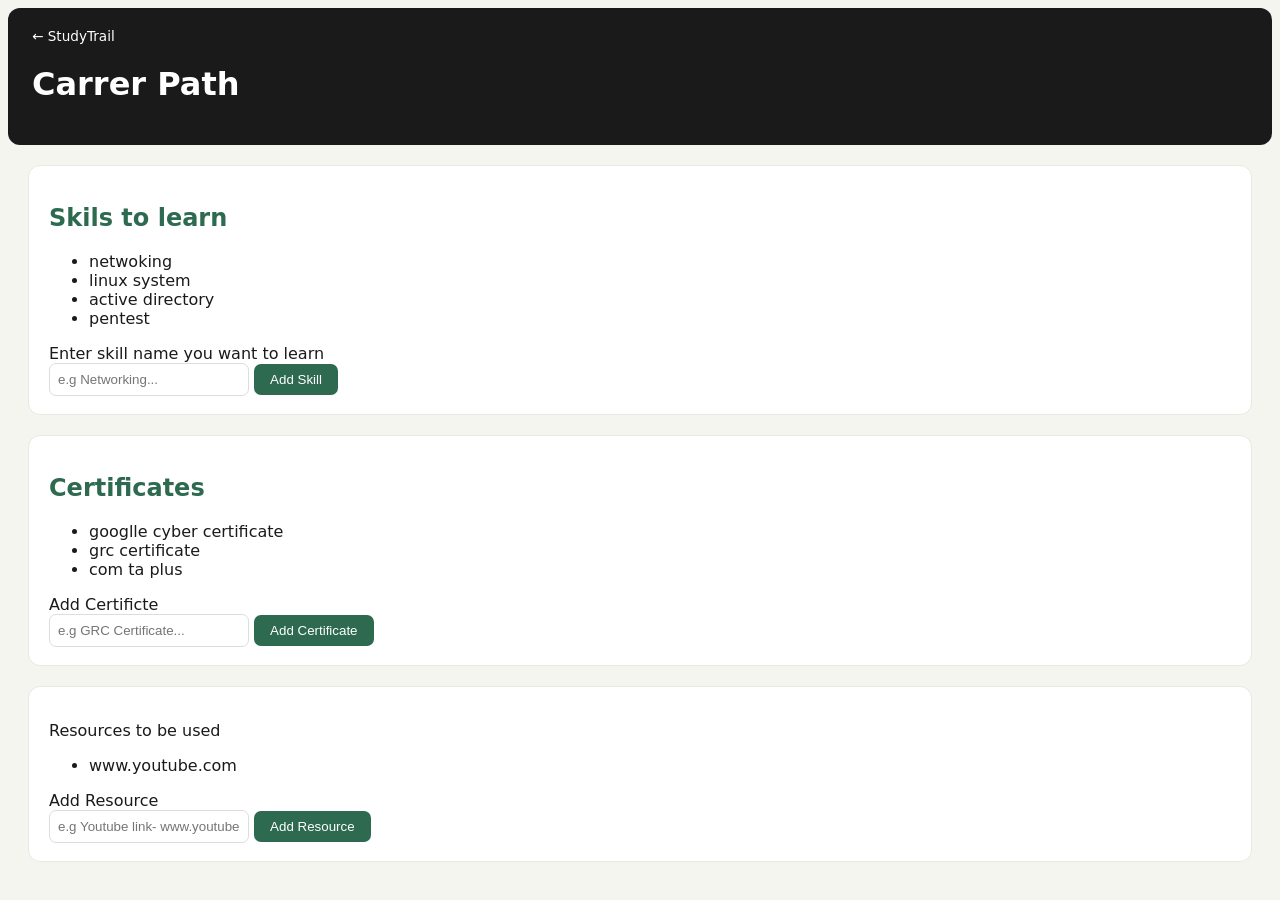
==== career_path.html @ 5224a554 "path set" ====
<html>
<head>
    <title>SudyTrail - Carrer Path</title>
    <style>
        header a{
            color: white;
            text-decoration: none;
            font-size: 0.85rem;

        }
        header{
        background-color : #1a1a1a;
        padding: 20px 24px;
        color : white;
        border-radius: 12px;
        }

        body{
            background-color: #f5f5f0;
            color: #1a1a1a;
            font-family: system-ui, -apple-system, BlinkMacSystemFont, 'Segoe UI', Roboto, Oxygen, Ubuntu, Cantarell, 'Open Sans', 'Helvetica Neue', sans-serif;
        }

        h2{
            color:  #2d6a4f;

        }

        #carrer-skills, #carrer-certs, #carrer-resources{
            padding: 18px 20px;
            margin: 20px;
            border-radius: 12px;
            background: #fff;
            border: 1px solid #e8e8e4;
            transition: box-shadow 0.2s ease;
        }
        #carrer-skills:hover, #carrer-certs:hover, #carrer-resources:hover {
            box-shadow: 0 2px 10px rgba(0,0,0,0.07);
        }

        button{
            background-color: #2d6a4f;
            color: white;
            border: none;
            padding: 8px 16px;
            border-radius: 7px;
            cursor: pointer;
        }

        input{
            padding: 8px;
            border: 1.5px solid #ddd;
            border-radius: 7px;
            width: 200px;
        }
    </style>

</head>
    <body>
        <header>
             <a href="index.html">← StudyTrail</a>
            <h1>Carrer Path</h1>
        </header>
        <div id="carrer-skills">
            <h2>Skils to learn</h2>
            <ul id="skill-list">
                <li>netwoking</li>
                <li>linux system</li>
                <li>active directory</li>
                <li>pentest</li>
            </ul>
            <label for="skill">Enter skill name you want to learn</label><br>
            <input type="text" id="skill" placeholder="e.g Networking...">
            <button type="button" onclick="addSkill()">Add Skill</button>
        </div>
        <div id="carrer-certs">
            <h2>Certificates</h2>
            <ul id="carrer-certificates">
                <li>googlle cyber certificate</li>
                <li>grc certificate</li>
                <li>com ta plus</li>
            </ul>
            <label for="certificate">Add Certificte</label><br>
            <input type="text" name="" id="certificate"  placeholder="e.g GRC Certificate...">
            <button type="button" onclick="addCertificate()">Add Certificate</button>
        </div>
        <div id="carrer-resources">
            <p>Resources to be used</p>
            <ul id="reso">
                <li>www.youtube.com</li>
            </ul>
            <label for="resource">Add Resource</label><br>
            <input type="url" name="" id="resource"  placeholder="e.g Youtube link- www.youtube.com">
            <button type="button" onclick="addResources()">Add Resource</button>

        </div>
        <script>
            function addSkill(){
                let text = document.getElementById("skill").value.trim();
                if (text === ""){
                    alert("Please Enter a Skill");
                    return;
                }

                let skills =JSON.parse(localStorage.getItem("skills")) || [];
                skills.push(text);

                localStorage.setItem("skills", JSON.stringify(skills));

                let item = document.createElement("li");
                item.textContent = text;
                let list = document.getElementById("skill-list");
                list.appendChild(item);
                document.getElementById("skill").value = "";
            }

            function addCertificate(){
                let text = document.getElementById("certificate").value.trim();
                if(text === ""){
                    alert("Enter a Certificate");
                    return;
                }

                let certificates =JSON.parse(localStorage.getItem("certificates")) || [];
                certificates.push(text);

                localStorage.setItem("certificates", JSON.stringify(certificates));

                let item = document.createElement("li");
                item.textContent = text;
                let list = document.getElementById("carrer-certificates");
                list.appendChild(item);
                document.getElementById("certificate").value = "";
            }

            function addResources(){
                let text = document.getElementById("resource").value.trim();
                if(text === ""){
                    alert("Enter a Resource link/URL");
                    return;
                }

                let resource =JSON.parse(localStorage.getItem("resource")) || [];
                resource.push(text);

                localStorage.setItem("resource", JSON.stringify(resource));

                let item = document.createElement("li");
                item.textContent = text;
                let list = document.getElementById("reso");
                list.appendChild(item)
                document.getElementById("resource").value = "";
            }

            window.onload = function(){
                let skills = JSON.parse(localStorage.getItem("skills")) || [];
                skills.forEach(skill => {
                    let list = document.getElementById("skill-list")
                    let item = document.createElement("li")
                    item.textContent = skill;
                    list.appendChild(item)
                })

                let certificates = JSON.parse(localStorage.getItem("certificates")) || [];
                certificates.forEach(certificate =>{
                    let list = document.getElementById("carrer-certificates");
                    let item = document.createElement("li");
                    item.textContent = certificate;
                    list.appendChild(item);
                })

                let resource = JSON.parse(localStorage.getItem("resource")) ||  [];
                resource.forEach(reso => {
                    let list = document.getElementById("reso");
                    let item = document.createElement("li");
                    item.textContent = reso;
                    list.appendChild(item);
                })

            }
        </script>
    </body>
</html>
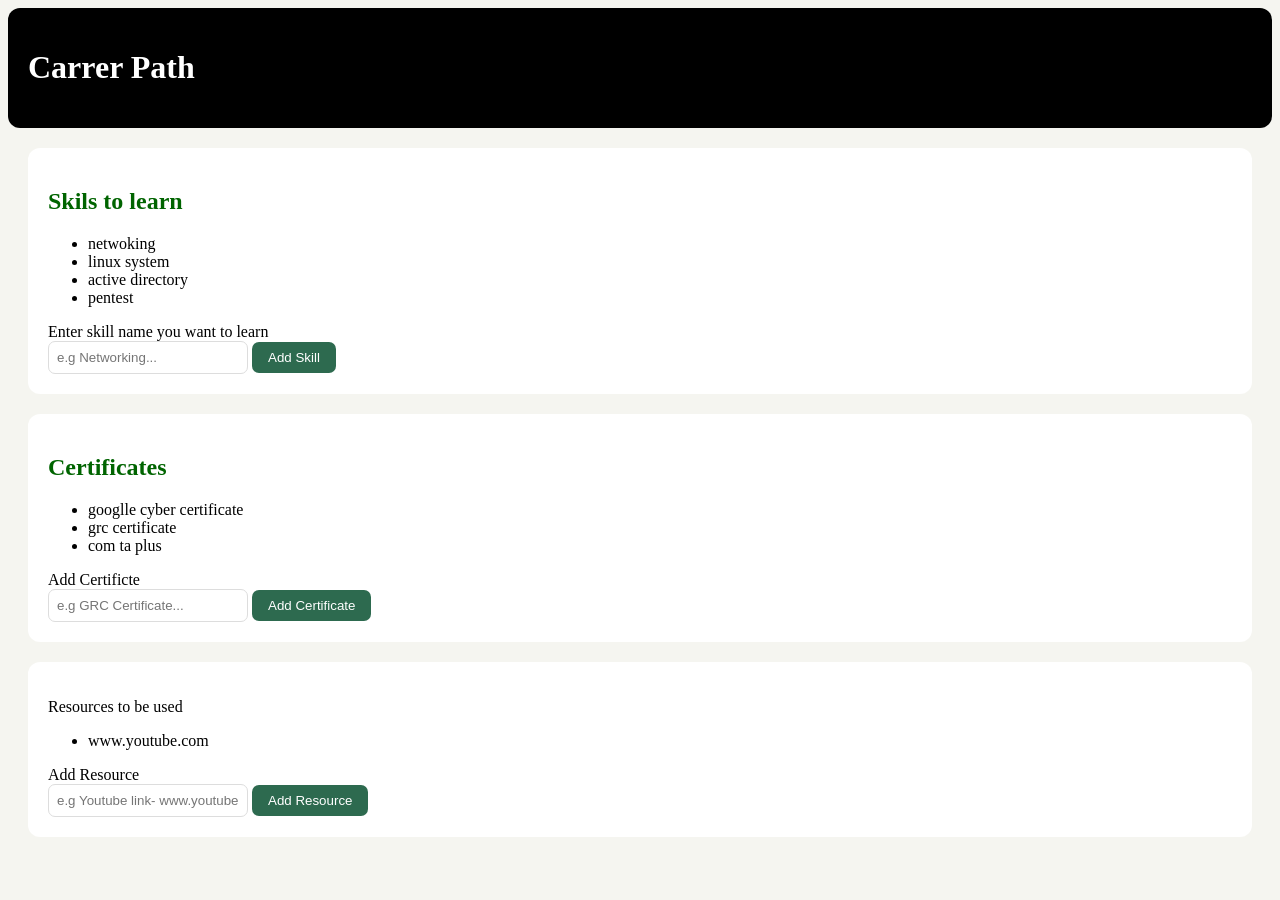
==== commit 10f314bf: "split" ====
--- a/career_path.html
+++ b/career_path.html
@@ -2,40 +2,28 @@
 <head>
     <title>SudyTrail - Carrer Path</title>
     <style>
-        header a{
-            color: white;
-            text-decoration: none;
-            font-size: 0.85rem;
-
-        }
         header{
-        background-color : #1a1a1a;
-        padding: 20px 24px;
+        background-color : black;
         color : white;
+        padding: 20px;
         border-radius: 12px;
         }
 
         body{
             background-color: #f5f5f0;
-            color: #1a1a1a;
-            font-family: system-ui, -apple-system, BlinkMacSystemFont, 'Segoe UI', Roboto, Oxygen, Ubuntu, Cantarell, 'Open Sans', 'Helvetica Neue', sans-serif;
         }
 
         h2{
-            color:  #2d6a4f;
+            color:  darkgreen;
 
         }
 
         #carrer-skills, #carrer-certs, #carrer-resources{
-            padding: 18px 20px;
+            background-color: white;
+            padding: 20px;
             margin: 20px;
             border-radius: 12px;
-            background: #fff;
-            border: 1px solid #e8e8e4;
-            transition: box-shadow 0.2s ease;
-        }
-        #carrer-skills:hover, #carrer-certs:hover, #carrer-resources:hover {
-            box-shadow: 0 2px 10px rgba(0,0,0,0.07);
+            
         }
 
         button{
@@ -58,7 +46,6 @@
 </head>
     <body>
         <header>
-             <a href="index.html">← StudyTrail</a>
             <h1>Carrer Path</h1>
         </header>
         <div id="carrer-skills">
